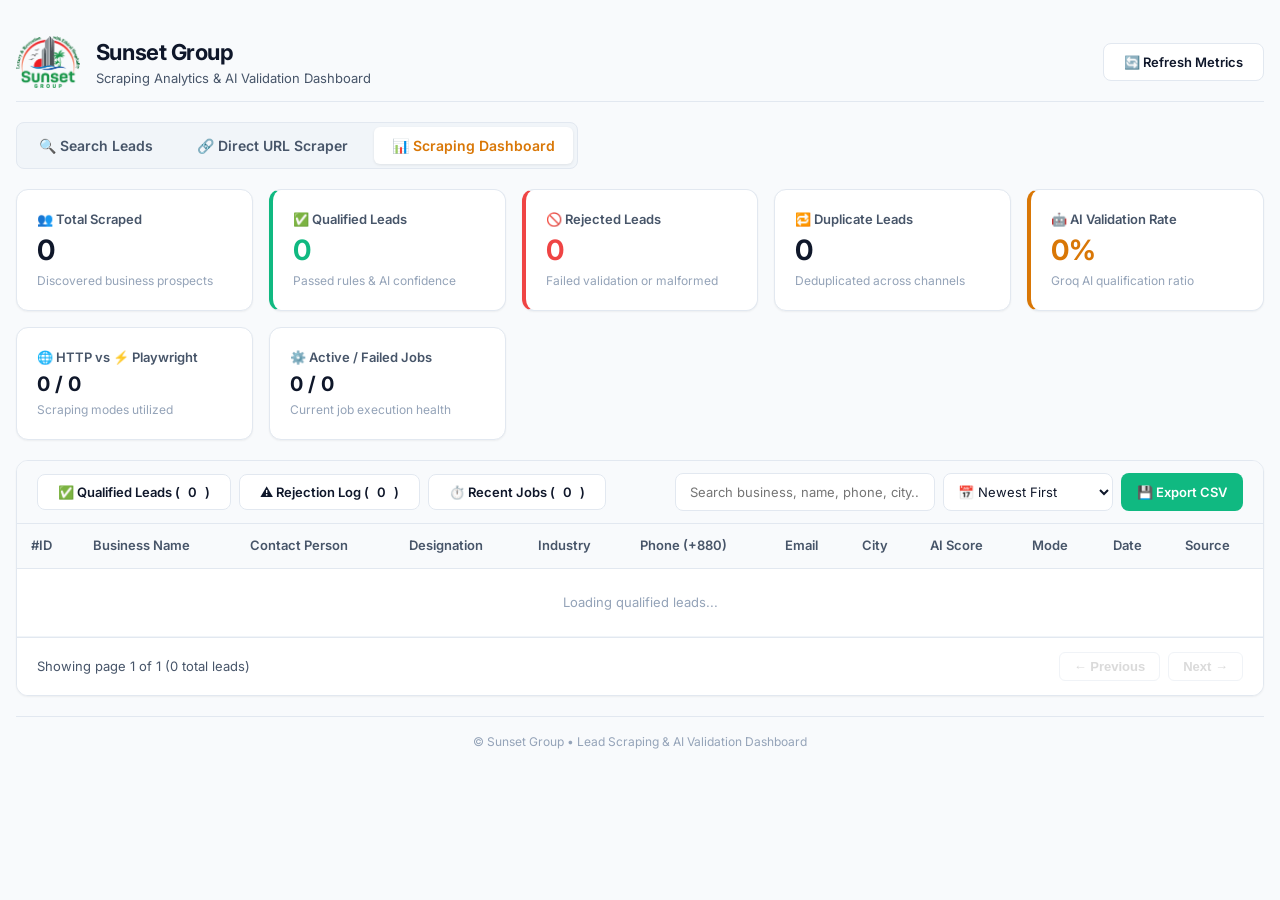
==== static/dashboard.html @ 7e8bfcb0 "scrapper functionality optimized" ====
<!DOCTYPE html>
<html lang="en">
<head>
  <meta charset="UTF-8" />
  <meta name="viewport" content="width=device-width, initial-scale=1.0" />
  <title>Scraping Dashboard • Sunset Group</title>
  <link rel="stylesheet" href="/static/style.css" />
  <link rel="preconnect" href="https://fonts.googleapis.com" />
  <link rel="preconnect" href="https://fonts.gstatic.com" crossorigin />
  <link href="https://fonts.googleapis.com/css2?family=Inter:wght@400;500;600;700&display=swap" rel="stylesheet" />
</head>
<body>
  <div class="app-container">
    <!-- Header with Sunset Group Logo -->
    <header class="header">
      <div class="logo-area">
        <img src="/static/Sunset-Group-Logo.png" alt="Sunset Group Logo" class="brand-logo" />
        <div>
          <h1 class="brand-title">Sunset Group</h1>
          <p class="subtitle">Scraping Analytics & AI Validation Dashboard</p>
        </div>
      </div>
      <div class="header-right">
        <button id="refreshStatsBtn" class="btn btn-secondary" style="height: 38px; font-size: 13px;">
          🔄 Refresh Metrics
        </button>
      </div>
    </header>

    <!-- Navigation Tabs -->
    <nav class="nav-tabs">
      <a href="/" class="nav-tab">🔍 Search Leads</a>
      <a href="/url-scraper" class="nav-tab">🔗 Direct URL Scraper</a>
      <a href="/dashboard" class="nav-tab active">📊 Scraping Dashboard</a>
    </nav>

    <!-- Metrics Overview Grid -->
    <div class="stats-grid">
      <div class="stat-card">
        <span class="stat-label">👥 Total Scraped</span>
        <span id="statTotalScraped" class="stat-value">0</span>
        <span class="stat-sub">Discovered business prospects</span>
      </div>

      <div class="stat-card" style="border-left: 4px solid var(--success);">
        <span class="stat-label">✅ Qualified Leads</span>
        <span id="statQualified" class="stat-value" style="color: var(--success);">0</span>
        <span class="stat-sub">Passed rules & AI confidence</span>
      </div>

      <div class="stat-card" style="border-left: 4px solid var(--danger);">
        <span class="stat-label">🚫 Rejected Leads</span>
        <span id="statRejected" class="stat-value" style="color: var(--danger);">0</span>
        <span class="stat-sub">Failed validation or malformed</span>
      </div>

      <div class="stat-card">
        <span class="stat-label">🔁 Duplicate Leads</span>
        <span id="statDuplicates" class="stat-value">0</span>
        <span class="stat-sub">Deduplicated across channels</span>
      </div>

      <div class="stat-card" style="border-left: 4px solid var(--primary);">
        <span class="stat-label">🤖 AI Validation Rate</span>
        <span id="statAiRate" class="stat-value" style="color: var(--primary);">0%</span>
        <span class="stat-sub">Groq AI qualification ratio</span>
      </div>

      <div class="stat-card">
        <span class="stat-label">🌐 HTTP vs ⚡ Playwright</span>
        <span id="statModes" class="stat-value" style="font-size: 20px;">0 / 0</span>
        <span class="stat-sub">Scraping modes utilized</span>
      </div>

      <div class="stat-card">
        <span class="stat-label">⚙️ Active / Failed Jobs</span>
        <span id="statJobs" class="stat-value" style="font-size: 20px;">0 / 0</span>
        <span class="stat-sub">Current job execution health</span>
      </div>
    </div>

    <!-- Dashboard Content Section -->
    <div class="card" style="padding: 0; overflow: hidden;">
      <!-- Sub-Tabs -->
      <div style="display: flex; justify-content: space-between; align-items: center; border-bottom: 1px solid var(--border-color); padding: 12px 20px; background: #f8fafc; flex-wrap: wrap; gap: 12px;">
        <div style="display: flex; gap: 8px;">
          <button id="tabQualifiedBtn" class="btn btn-secondary active-subtab" style="height: 36px; font-size: 13px;">
            ✅ Qualified Leads (<span id="qualifiedCountBadge">0</span>)
          </button>
          <button id="tabRejectedBtn" class="btn btn-secondary" style="height: 36px; font-size: 13px;">
            ⚠️ Rejection Log (<span id="rejectedCountBadge">0</span>)
          </button>
          <button id="tabJobsBtn" class="btn btn-secondary" style="height: 36px; font-size: 13px;">
            ⏱️ Recent Jobs (<span id="jobsCountBadge">0</span>)
          </button>
        </div>

        <!-- Filter & Search Controls -->
        <div id="leadsControls" style="display: flex; gap: 8px; align-items: center;">
          <input
            type="text"
            id="dashSearchInput"
            placeholder="Search business, name, phone, city..."
            class="filter-input"
            style="width: 260px; height: 38px; font-size: 13px;"
          />
          <select id="dashSortSelect" class="select-input" style="width: 170px; height: 38px; font-size: 13px; padding: 0 10px;">
            <option value="created_at:desc" selected>📅 Newest First</option>
            <option value="ai_confidence_score:desc">🔥 Highest AI Score</option>
            <option value="business_name:asc">🔤 Business (A-Z)</option>
          </select>
          <button id="dashExportCsvBtn" class="btn btn-success" style="height: 38px; font-size: 13px; padding: 0 16px;">
            💾 Export CSV
          </button>
        </div>
      </div>

      <!-- Qualified Leads View -->
      <div id="qualifiedLeadsView">
        <div class="table-container" style="border: none; border-radius: 0;">
          <table class="leads-table">
            <thead>
              <tr>
                <th>#ID</th>
                <th>Business Name</th>
                <th>Contact Person</th>
                <th>Designation</th>
                <th>Industry</th>
                <th>Phone (+880)</th>
                <th>Email</th>
                <th>City</th>
                <th>AI Score</th>
                <th>Mode</th>
                <th>Date</th>
                <th>Source</th>
              </tr>
            </thead>
            <tbody id="dashLeadsTableBody">
              <!-- Dynamically populated rows -->
            </tbody>
          </table>
        </div>

        <!-- Pagination Bar -->
        <div class="pagination-controls">
          <div style="font-size: 13px; color: var(--text-secondary);">
            Showing page <span id="currentPageNum">1</span> of <span id="totalPagesNum">1</span> (<span id="totalLeadsCount">0</span> total leads)
          </div>
          <div style="display: flex; gap: 8px;">
            <button id="prevPageBtn" class="page-btn" disabled>← Previous</button>
            <button id="nextPageBtn" class="page-btn" disabled>Next →</button>
          </div>
        </div>
      </div>

      <!-- Rejected Leads View (Hidden by default) -->
      <div id="rejectedLeadsView" style="display: none;">
        <div class="table-container" style="border: none; border-radius: 0;">
          <table class="leads-table">
            <thead>
              <tr>
                <th>#ID</th>
                <th>Business / Name</th>
                <th>Phone</th>
                <th>Email</th>
                <th>Stage</th>
                <th>Rejection Reason</th>
                <th>Issues</th>
                <th>Date</th>
              </tr>
            </thead>
            <tbody id="dashRejectedTableBody">
              <!-- Populated dynamically -->
            </tbody>
          </table>
        </div>
        <div class="pagination-controls">
          <div style="font-size: 13px; color: var(--text-secondary);">
            Rejected leads audit trail (Total: <span id="totalRejectedCount">0</span>)
          </div>
          <div style="display: flex; gap: 8px;">
            <button id="prevRejectedBtn" class="page-btn" disabled>← Previous</button>
            <button id="nextRejectedBtn" class="page-btn" disabled>Next →</button>
          </div>
        </div>
      </div>

      <!-- Jobs View (Hidden by default) -->
      <div id="jobsView" style="display: none;">
        <div class="table-container" style="border: none; border-radius: 0;">
          <table class="leads-table">
            <thead>
              <tr>
                <th>Job ID</th>
                <th>Type</th>
                <th>Target / Query</th>
                <th>Status</th>
                <th>Scraped</th>
                <th>Qualified</th>
                <th>Rejected</th>
                <th>Duplicates</th>
                <th>HTTP / Playwright</th>
                <th>Started</th>
              </tr>
            </thead>
            <tbody id="dashJobsTableBody">
              <!-- Populated dynamically -->
            </tbody>
          </table>
        </div>
      </div>
    </div>

    <!-- Footer -->
    <footer class="footer">
      <p>© Sunset Group • Lead Scraping & AI Validation Dashboard</p>
    </footer>
  </div>

  <script src="/static/dashboard.js"></script>
</body>
</html>
---- static/style.css ----
:root {
  --font-family: 'Inter', -apple-system, BlinkMacSystemFont, 'Segoe UI', Roboto, sans-serif;
  --bg-color: #f8fafc;
  --card-bg: #ffffff;
  --text-primary: #0f172a;
  --text-secondary: #475569;
  --text-muted: #94a3b8;
  --primary: #d97706; /* Sunset amber/warm primary */
  --primary-hover: #b45309;
  --primary-light: #fef3c7;
  --primary-border: #fde68a;
  --accent-blue: #2563eb;
  --success: #10b981;
  --success-hover: #059669;
  --success-light: #d1fae5;
  --danger: #ef4444;
  --danger-light: #fee2e2;
  --purple: #8b5cf6;
  --purple-light: #ede9fe;
  --border-color: #e2e8f0;
  --radius-lg: 12px;
  --radius-md: 8px;
  --radius-sm: 6px;
  --shadow-sm: 0 1px 2px 0 rgb(0 0 0 / 0.05);
  --shadow-md: 0 4px 6px -1px rgb(0 0 0 / 0.08), 0 2px 4px -2px rgb(0 0 0 / 0.06);
  --shadow-lg: 0 10px 15px -3px rgb(0 0 0 / 0.1), 0 4px 6px -4px rgb(0 0 0 / 0.05);
}

* {
  box-sizing: border-box;
  margin: 0;
  padding: 0;
}

body {
  font-family: var(--font-family);
  background-color: var(--bg-color);
  color: var(--text-primary);
  line-height: 1.5;
  -webkit-font-smoothing: antialiased;
  padding: 24px 16px;
}

.app-container {
  max-width: 1280px;
  margin: 0 auto;
  display: flex;
  flex-direction: column;
  gap: 20px;
}

/* Header */
.header {
  display: flex;
  justify-content: space-between;
  align-items: center;
  padding: 12px 0;
  border-bottom: 1px solid var(--border-color);
}

.logo-area {
  display: flex;
  align-items: center;
  gap: 16px;
}

.brand-logo {
  height: 52px;
  width: auto;
  max-width: 140px;
  object-fit: contain;
  border-radius: var(--radius-sm);
  display: block;
}

.brand-title {
  font-size: 22px;
  font-weight: 700;
  color: var(--text-primary);
  letter-spacing: -0.02em;
}

.subtitle {
  font-size: 13px;
  color: var(--text-secondary);
}

.header-right {
  display: flex;
  align-items: center;
  gap: 12px;
}

.status-badge {
  display: inline-flex;
  align-items: center;
  gap: 8px;
  padding: 6px 14px;
  background: white;
  border: 1px solid var(--border-color);
  border-radius: 9999px;
  font-size: 13px;
  font-weight: 500;
  color: var(--text-secondary);
  box-shadow: var(--shadow-sm);
}

.status-badge .dot {
  width: 8px;
  height: 8px;
  border-radius: 50%;
  background-color: var(--success);
}

/* Navigation Tabs */
.nav-tabs {
  display: flex;
  gap: 8px;
  background: #f1f5f9;
  padding: 4px;
  border-radius: var(--radius-md);
  border: 1px solid var(--border-color);
  width: fit-content;
}

.nav-tab {
  display: inline-flex;
  align-items: center;
  gap: 8px;
  padding: 8px 18px;
  font-size: 14px;
  font-weight: 600;
  color: var(--text-secondary);
  text-decoration: none;
  border-radius: var(--radius-sm);
  transition: all 0.2s ease;
}

.nav-tab:hover {
  color: var(--text-primary);
  background: rgba(255, 255, 255, 0.6);
}

.nav-tab.active {
  background: #ffffff;
  color: var(--primary);
  box-shadow: 0 1px 3px rgba(0, 0, 0, 0.08);
}

/* Cards */
.card {
  background: var(--card-bg);
  border: 1px solid var(--border-color);
  border-radius: var(--radius-lg);
  box-shadow: var(--shadow-sm);
  padding: 24px;
}

/* Grid helper */
.search-form {
  display: grid;
  grid-template-columns: repeat(12, 1fr);
  gap: 16px;
  align-items: flex-end;
}

.col-span-12 { grid-column: span 12; }
.col-span-8 { grid-column: span 8; }
.col-span-6 { grid-column: span 6; }
.col-span-4 { grid-column: span 4; }
.col-span-3 { grid-column: span 3; }
.col-span-2 { grid-column: span 2; }

@media (max-width: 900px) {
  .col-span-8, .col-span-6, .col-span-4, .col-span-3, .col-span-2 {
    grid-column: span 12;
  }
}

.input-group {
  display: flex;
  flex-direction: column;
  gap: 6px;
}

.input-group label {
  font-size: 13px;
  font-weight: 600;
  color: var(--text-secondary);
}

.input-group input,
.select-input,
.filter-input {
  width: 100%;
  height: 44px;
  padding: 0 14px;
  font-size: 14px;
  font-family: inherit;
  border: 1px solid var(--border-color);
  border-radius: var(--radius-md);
  background-color: #ffffff;
  color: var(--text-primary);
  transition: all 0.2s ease;
  outline: none;
}

.input-group input:focus,
.select-input:focus,
.filter-input:focus {
  border-color: var(--primary);
  box-shadow: 0 0 0 3px rgba(217, 119, 6, 0.15);
}

/* Phone input with visible +880 indicator */
.phone-input-wrapper {
  display: flex;
  align-items: center;
  border: 1px solid var(--border-color);
  border-radius: var(--radius-md);
  background: white;
  overflow: hidden;
  height: 44px;
  transition: all 0.2s ease;
}

.phone-input-wrapper:focus-within {
  border-color: var(--primary);
  box-shadow: 0 0 0 3px rgba(217, 119, 6, 0.15);
}

.phone-prefix {
  padding: 0 12px;
  background: #f1f5f9;
  color: var(--text-secondary);
  font-weight: 600;
  font-size: 13px;
  height: 100%;
  display: flex;
  align-items: center;
  border-right: 1px solid var(--border-color);
  user-select: none;
}

.phone-input-wrapper input {
  border: none !important;
  height: 100% !important;
  box-shadow: none !important;
  padding: 0 12px;
}

/* Buttons */
.btn {
  height: 44px;
  padding: 0 20px;
  font-size: 14px;
  font-weight: 600;
  font-family: inherit;
  border: none;
  border-radius: var(--radius-md);
  cursor: pointer;
  display: inline-flex;
  align-items: center;
  justify-content: center;
  gap: 8px;
  transition: all 0.2s ease;
  white-space: nowrap;
}

.btn-primary {
  background-color: var(--primary);
  color: white;
}

.btn-primary:hover {
  background-color: var(--primary-hover);
}

.btn-secondary {
  background-color: white;
  border: 1px solid var(--border-color);
  color: var(--text-primary);
}

.btn-secondary:hover {
  background-color: #f1f5f9;
}

.btn-success {
  background-color: var(--success);
  color: white;
}

.btn-success:hover {
  background-color: var(--success-hover);
}

.btn:disabled {
  opacity: 0.6;
  cursor: not-allowed;
}

/* Spinner */
.spinner {
  width: 16px;
  height: 16px;
  border: 2px solid rgba(255, 255, 255, 0.3);
  border-top-color: white;
  border-radius: 50%;
  animation: spin 0.8s linear infinite;
  display: inline-block;
}

@keyframes spin {
  to { transform: rotate(360deg); }
}

/* Presets */
.presets {
  margin-top: 16px;
  padding-top: 16px;
  border-top: 1px solid var(--border-color);
  display: flex;
  align-items: center;
  gap: 8px;
  flex-wrap: wrap;
}

.presets-label {
  font-size: 12px;
  color: var(--text-muted);
  font-weight: 600;
}

.preset-tag, .preset-url {
  background: #f1f5f9;
  border: 1px solid var(--border-color);
  border-radius: var(--radius-sm);
  padding: 4px 10px;
  font-size: 12px;
  color: var(--text-secondary);
  cursor: pointer;
  transition: all 0.15s ease;
}

.preset-tag:hover, .preset-url:hover {
  background: var(--primary-light);
  color: var(--primary-hover);
  border-color: var(--primary-border);
}

/* Loading Card */
.loading-card {
  text-align: center;
  padding: 36px 24px;
  display: flex;
  flex-direction: column;
  align-items: center;
  gap: 12px;
}

.loading-spinner {
  width: 44px;
  height: 44px;
  border: 4px solid #e2e8f0;
  border-top-color: var(--primary);
  border-radius: 50%;
  animation: spin 0.8s linear infinite;
}

.live-counter-badge {
  font-size: 14px;
  font-weight: 700;
  color: var(--primary-hover);
  background: var(--primary-light);
  padding: 6px 16px;
  border-radius: 9999px;
  border: 1px solid var(--primary-border);
}

.progress-bar {
  width: 280px;
  height: 6px;
  background-color: #e2e8f0;
  border-radius: 999px;
  overflow: hidden;
  margin-top: 8px;
}

.progress-bar-fill {
  width: 100%;
  height: 100%;
  background: linear-gradient(90deg, #d97706, #f59e0b, #d97706);
  background-size: 200% 100%;
  animation: progressPulse 1.5s ease-in-out infinite;
}

@keyframes progressPulse {
  0% { background-position: 200% 0; }
  100% { background-position: -200% 0; }
}

/* Error & Empty States */
.error-card {
  display: flex;
  align-items: center;
  gap: 16px;
  border-color: #fecaca;
  background-color: #fff1f2;
}

.empty-card {
  text-align: center;
  padding: 48px 24px;
  color: var(--text-secondary);
}

/* Dashboard Stats Grid */
.stats-grid {
  display: grid;
  grid-template-columns: repeat(auto-fit, minmax(200px, 1fr));
  gap: 16px;
}

.stat-card {
  background: white;
  border: 1px solid var(--border-color);
  border-radius: var(--radius-lg);
  padding: 20px;
  box-shadow: var(--shadow-sm);
  display: flex;
  flex-direction: column;
  gap: 6px;
}

.stat-label {
  font-size: 13px;
  font-weight: 600;
  color: var(--text-secondary);
  display: flex;
  align-items: center;
  gap: 6px;
}

.stat-value {
  font-size: 28px;
  font-weight: 700;
  color: var(--text-primary);
  line-height: 1.1;
}

.stat-sub {
  font-size: 12px;
  color: var(--text-muted);
}

/* Badge System */
.badge-score {
  display: inline-flex;
  align-items: center;
  padding: 3px 8px;
  border-radius: 9999px;
  font-size: 11px;
  font-weight: 700;
}

.badge-score-high {
  background-color: var(--success-light);
  color: var(--success-hover);
  border: 1px solid #a7f3d0;
}

.badge-score-mid {
  background-color: var(--primary-light);
  color: var(--primary-hover);
  border: 1px solid var(--primary-border);
}

.badge-score-low {
  background-color: var(--danger-light);
  color: #b91c1c;
  border: 1px solid #fecaca;
}

.badge-mode {
  display: inline-flex;
  align-items: center;
  gap: 4px;
  padding: 2px 8px;
  border-radius: var(--radius-sm);
  font-size: 11px;
  font-weight: 600;
  text-transform: uppercase;
}

.badge-mode-http {
  background: #f1f5f9;
  color: var(--text-secondary);
  border: 1px solid var(--border-color);
}

.badge-mode-playwright {
  background: var(--purple-light);
  color: var(--purple);
  border: 1px solid #ddd6fe;
}

.badge-tag {
  display: inline-block;
  padding: 2px 8px;
  border-radius: var(--radius-sm);
  font-size: 11px;
  font-weight: 500;
  background-color: #f1f5f9;
  color: var(--text-secondary);
}

.badge-role {
  display: inline-block;
  padding: 2px 8px;
  border-radius: var(--radius-sm);
  font-size: 11px;
  font-weight: 600;
  background-color: #eff6ff;
  color: #1d4ed8;
  border: 1px solid #bfdbfe;
}

/* Table */
.table-container {
  padding: 0;
  overflow-x: auto;
  border-radius: var(--radius-lg);
  border: 1px solid var(--border-color);
  background: white;
}

.leads-table {
  width: 100%;
  border-collapse: collapse;
  text-align: left;
  font-size: 13px;
}

.leads-table th {
  background-color: #f8fafc;
  color: var(--text-secondary);
  font-weight: 600;
  padding: 12px 14px;
  border-bottom: 1px solid var(--border-color);
  white-space: nowrap;
}

.leads-table td {
  padding: 12px 14px;
  border-bottom: 1px solid #f1f5f9;
  vertical-align: middle;
}

.leads-table tbody tr:hover {
  background-color: #f8fafc;
}

/* Links */
.phone-link, .email-link, .website-link {
  color: var(--primary);
  text-decoration: none;
  font-weight: 500;
}

.phone-link:hover, .email-link:hover, .website-link:hover {
  text-decoration: underline;
  color: var(--primary-hover);
}

/* Pagination */
.pagination-controls {
  display: flex;
  justify-content: space-between;
  align-items: center;
  padding: 14px 20px;
  background: white;
  border-top: 1px solid var(--border-color);
  flex-wrap: wrap;
  gap: 12px;
}

.page-btn {
  padding: 6px 14px;
  font-size: 13px;
  font-weight: 600;
  border: 1px solid var(--border-color);
  border-radius: var(--radius-sm);
  background: white;
  cursor: pointer;
  transition: all 0.15s ease;
}

.page-btn:hover:not(:disabled) {
  background: #f1f5f9;
}

.page-btn:disabled {
  opacity: 0.5;
  cursor: not-allowed;
}

/* Footer */
.footer {
  text-align: center;
  font-size: 12px;
  color: var(--text-muted);
  padding: 16px 0;
  border-top: 1px solid var(--border-color);
}
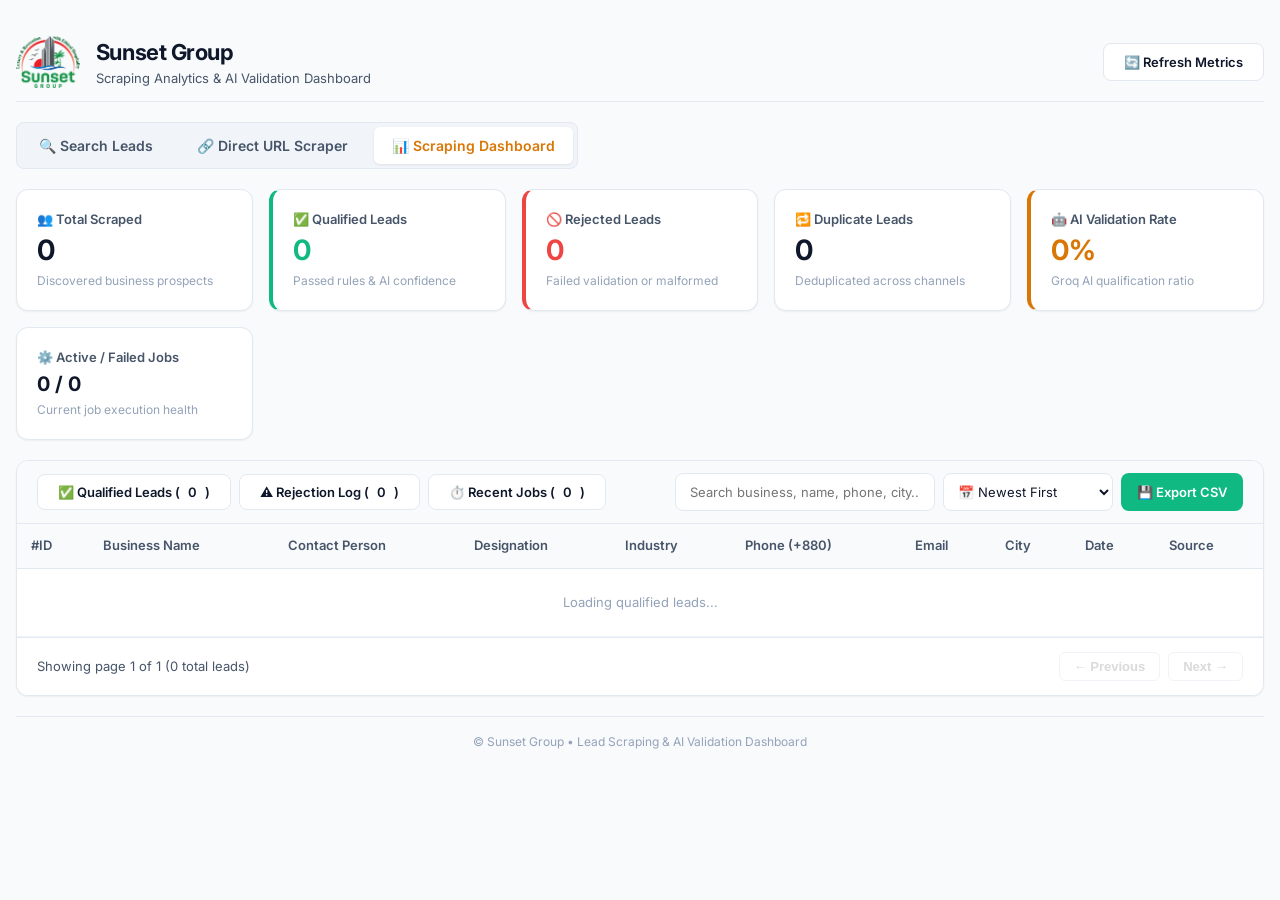
==== commit d2a4cd33: "feat: add AI lead validation service and web dashboard UI" ====
--- a/static/dashboard.html
+++ b/static/dashboard.html
@@ -67,12 +67,6 @@
       </div>
 
       <div class="stat-card">
-        <span class="stat-label">🌐 HTTP vs ⚡ Playwright</span>
-        <span id="statModes" class="stat-value" style="font-size: 20px;">0 / 0</span>
-        <span class="stat-sub">Scraping modes utilized</span>
-      </div>
-
-      <div class="stat-card">
         <span class="stat-label">⚙️ Active / Failed Jobs</span>
         <span id="statJobs" class="stat-value" style="font-size: 20px;">0 / 0</span>
         <span class="stat-sub">Current job execution health</span>
@@ -106,7 +100,6 @@
           />
           <select id="dashSortSelect" class="select-input" style="width: 170px; height: 38px; font-size: 13px; padding: 0 10px;">
             <option value="created_at:desc" selected>📅 Newest First</option>
-            <option value="ai_confidence_score:desc">🔥 Highest AI Score</option>
             <option value="business_name:asc">🔤 Business (A-Z)</option>
           </select>
           <button id="dashExportCsvBtn" class="btn btn-success" style="height: 38px; font-size: 13px; padding: 0 16px;">
@@ -129,8 +122,6 @@
                 <th>Phone (+880)</th>
                 <th>Email</th>
                 <th>City</th>
-                <th>AI Score</th>
-                <th>Mode</th>
                 <th>Date</th>
                 <th>Source</th>
               </tr>
--- a/static/style.css
+++ b/static/style.css
@@ -315,40 +315,6 @@
   to { transform: rotate(360deg); }
 }
 
-/* Presets */
-.presets {
-  margin-top: 16px;
-  padding-top: 16px;
-  border-top: 1px solid var(--border-color);
-  display: flex;
-  align-items: center;
-  gap: 8px;
-  flex-wrap: wrap;
-}
-
-.presets-label {
-  font-size: 12px;
-  color: var(--text-muted);
-  font-weight: 600;
-}
-
-.preset-tag, .preset-url {
-  background: #f1f5f9;
-  border: 1px solid var(--border-color);
-  border-radius: var(--radius-sm);
-  padding: 4px 10px;
-  font-size: 12px;
-  color: var(--text-secondary);
-  cursor: pointer;
-  transition: all 0.15s ease;
-}
-
-.preset-tag:hover, .preset-url:hover {
-  background: var(--primary-light);
-  color: var(--primary-hover);
-  border-color: var(--primary-border);
-}
-
 /* Loading Card */
 .loading-card {
   text-align: center;
@@ -526,20 +492,59 @@
   border: 1px solid #bfdbfe;
 }
 
-/* Table */
+/* Table & Horizontal Scrolling */
 .table-container {
   padding: 0;
+  width: 100%;
+  max-width: 100%;
   overflow-x: auto;
+  overflow-y: visible;
   border-radius: var(--radius-lg);
   border: 1px solid var(--border-color);
   background: white;
+  box-shadow: var(--shadow-sm);
+  scrollbar-width: thin;
+  scrollbar-color: #94a3b8 #f1f5f9;
+  -webkit-overflow-scrolling: touch;
+}
+
+/* Accessible, discoverable horizontal scrollbar */
+.table-container::-webkit-scrollbar {
+  height: 10px;
+  width: 10px;
+}
+
+.table-container::-webkit-scrollbar-track {
+  background: #f1f5f9;
+  border-radius: 6px;
+}
+
+.table-container::-webkit-scrollbar-thumb {
+  background-color: #94a3b8;
+  border-radius: 6px;
+  border: 2px solid #f1f5f9;
+}
+
+.table-container::-webkit-scrollbar-thumb:hover {
+  background-color: #64748b;
 }
 
 .leads-table {
   width: 100%;
+  min-width: 920px;
   border-collapse: collapse;
   text-align: left;
   font-size: 13px;
+}
+
+.leads-table th,
+.leads-table td {
+  white-space: nowrap;
+}
+
+.leads-table td:nth-child(2) {
+  white-space: normal;
+  min-width: 180px;
 }
 
 .leads-table th {
